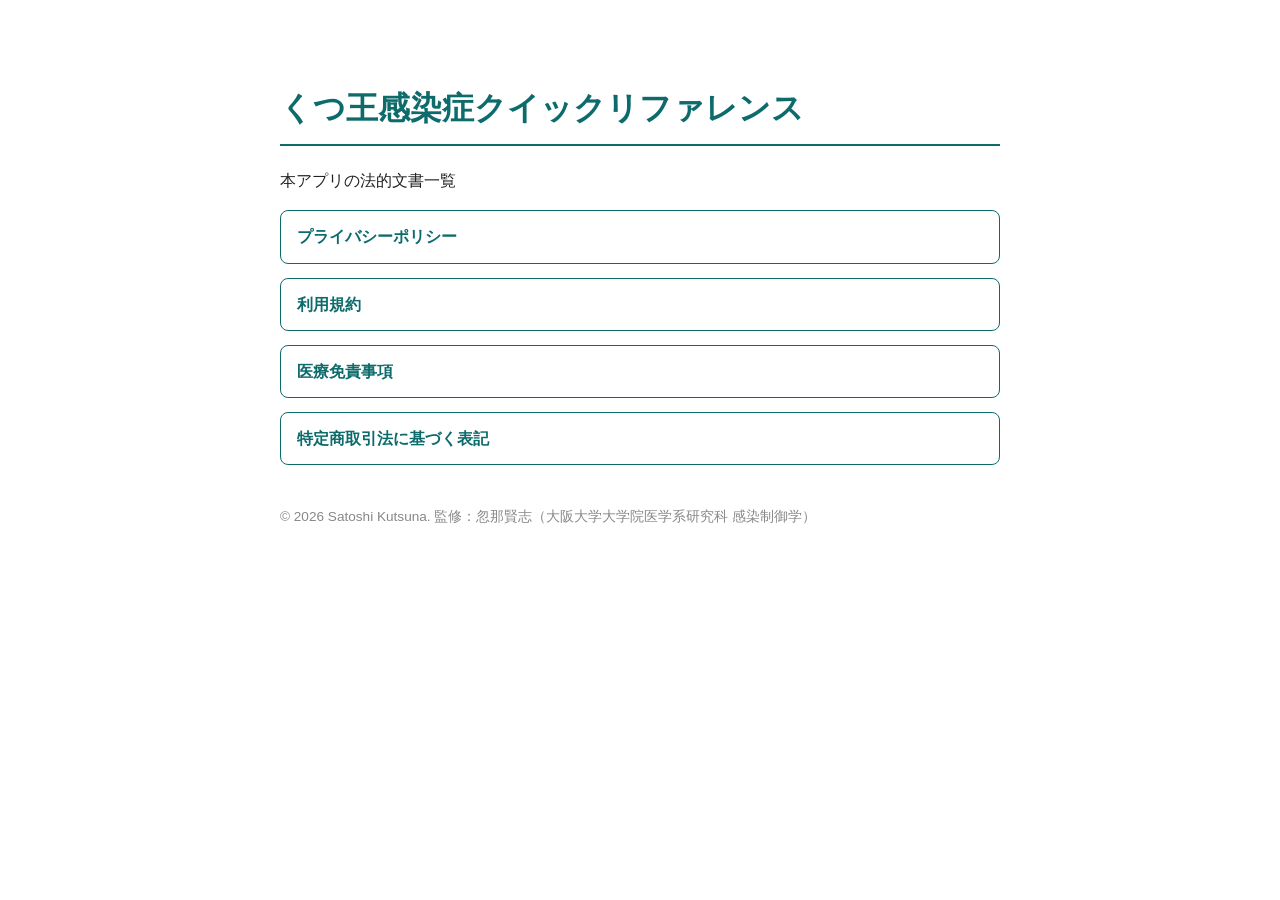
==== index.html @ 28e9388e "Move files to repository root" ====
<!DOCTYPE html>
<html lang="ja">
<head>
<meta charset="utf-8">
<meta name="viewport" content="width=device-width, initial-scale=1">
<title>くつ王感染症クイックリファレンス — 法的情報</title>
<style>
body { font-family: -apple-system, BlinkMacSystemFont, "Helvetica Neue", sans-serif; max-width: 720px; margin: 40px auto; padding: 20px; line-height: 1.7; color: #222; }
h1 { color: #0d6b6b; border-bottom: 2px solid #0d6b6b; padding-bottom: 8px; }
ul { padding: 0; list-style: none; }
li { margin: 14px 0; }
a { color: #0d6b6b; text-decoration: none; font-weight: 600; padding: 12px 16px; display: block; border: 1px solid #0d6b6b; border-radius: 8px; }
a:hover { background: #0d6b6b; color: #fff; }
.footer { margin-top: 40px; font-size: .85rem; color: #888; }
</style>
</head>
<body>
<h1>くつ王感染症クイックリファレンス</h1>
<p>本アプリの法的文書一覧</p>
<ul>
  <li><a href="legal/privacy.html">プライバシーポリシー</a></li>
  <li><a href="legal/terms.html">利用規約</a></li>
  <li><a href="legal/disclaimer.html">医療免責事項</a></li>
  <li><a href="legal/tokushou.html">特定商取引法に基づく表記</a></li>
</ul>
<div class="footer">
  © 2026 Satoshi Kutsuna. 監修：忽那賢志（大阪大学大学院医学系研究科 感染制御学）
</div>
</body>
</html>
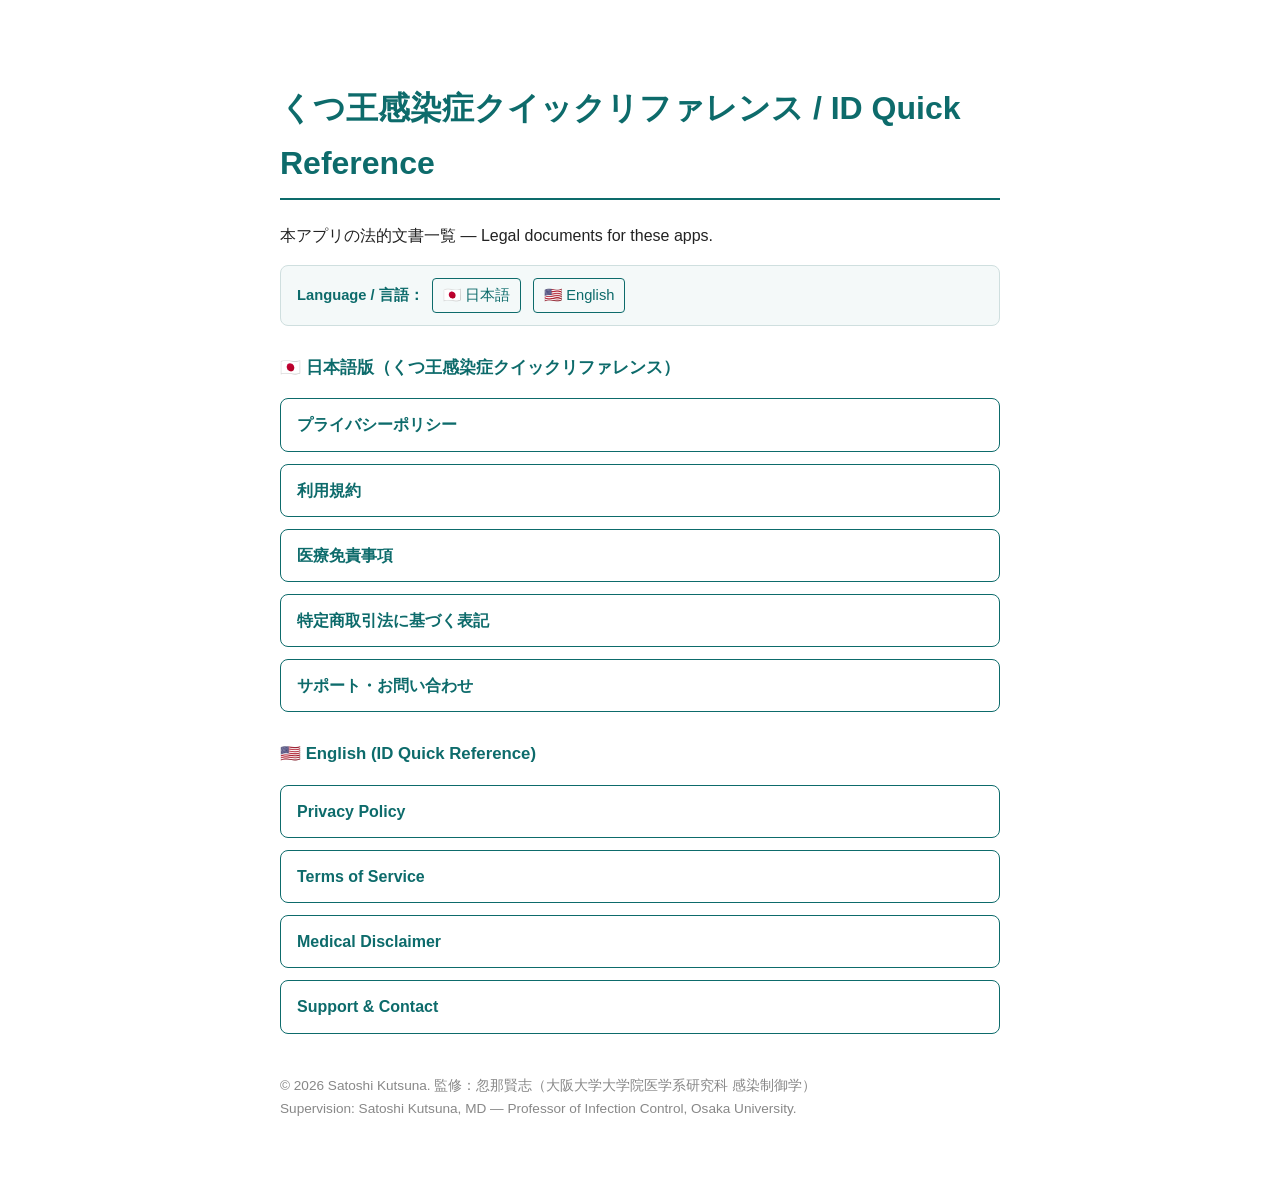
==== commit cc76564b: "Update index.html" ====
--- a/index.html
+++ b/index.html
@@ -1,30 +1,55 @@
+
 <!DOCTYPE html>
 <html lang="ja">
 <head>
 <meta charset="utf-8">
 <meta name="viewport" content="width=device-width, initial-scale=1">
-<title>くつ王感染症クイックリファレンス — 法的情報</title>
+<title>くつ王感染症クイックリファレンス / ID Quick Reference — Legal Information</title>
 <style>
 body { font-family: -apple-system, BlinkMacSystemFont, "Helvetica Neue", sans-serif; max-width: 720px; margin: 40px auto; padding: 20px; line-height: 1.7; color: #222; }
 h1 { color: #0d6b6b; border-bottom: 2px solid #0d6b6b; padding-bottom: 8px; }
+h2 { color: #0d6b6b; font-size: 1.05rem; margin: 28px 0 12px; }
 ul { padding: 0; list-style: none; }
-li { margin: 14px 0; }
-a { color: #0d6b6b; text-decoration: none; font-weight: 600; padding: 12px 16px; display: block; border: 1px solid #0d6b6b; border-radius: 8px; }
+li { margin: 12px 0; }
+a { color: #0d6b6b; text-decoration: none; font-weight: 600; padding: 12px 16px; display: block; border: 1px solid #0d6b6b; border-radius: 8px; transition: background 0.15s; }
 a:hover { background: #0d6b6b; color: #fff; }
+.lang-switch { background: #f4f9f9; border: 1px solid #cfdfdf; padding: 12px 16px; border-radius: 8px; margin: 16px 0 24px; font-size: 0.92rem; }
+.lang-switch strong { color: #0d6b6b; }
+.lang-switch a { display: inline-block; padding: 4px 10px; margin: 0 4px; border: 1px solid #0d6b6b; border-radius: 4px; font-weight: 500; }
 .footer { margin-top: 40px; font-size: .85rem; color: #888; }
 </style>
 </head>
 <body>
-<h1>くつ王感染症クイックリファレンス</h1>
-<p>本アプリの法的文書一覧</p>
+
+<h1>くつ王感染症クイックリファレンス / ID Quick Reference</h1>
+<p>本アプリの法的文書一覧 — Legal documents for these apps.</p>
+
+<div class="lang-switch">
+  <strong>Language / 言語：</strong>
+  <a href="#jp">🇯🇵 日本語</a>
+  <a href="#en">🇺🇸 English</a>
+</div>
+
+<h2 id="jp">🇯🇵 日本語版（くつ王感染症クイックリファレンス）</h2>
 <ul>
   <li><a href="legal/privacy.html">プライバシーポリシー</a></li>
   <li><a href="legal/terms.html">利用規約</a></li>
   <li><a href="legal/disclaimer.html">医療免責事項</a></li>
   <li><a href="legal/tokushou.html">特定商取引法に基づく表記</a></li>
+  <li><a href="legal/support.html">サポート・お問い合わせ</a></li>
 </ul>
+
+<h2 id="en">🇺🇸 English (ID Quick Reference)</h2>
+<ul>
+  <li><a href="en/legal/privacy.html">Privacy Policy</a></li>
+  <li><a href="en/legal/terms.html">Terms of Service</a></li>
+  <li><a href="en/legal/disclaimer.html">Medical Disclaimer</a></li>
+  <li><a href="en/legal/support.html">Support & Contact</a></li>
+</ul>
+
 <div class="footer">
-  © 2026 Satoshi Kutsuna. 監修：忽那賢志（大阪大学大学院医学系研究科 感染制御学）
+  © 2026 Satoshi Kutsuna. 監修：忽那賢志（大阪大学大学院医学系研究科 感染制御学）<br>
+  Supervision: Satoshi Kutsuna, MD — Professor of Infection Control, Osaka University.
 </div>
 </body>
 </html>
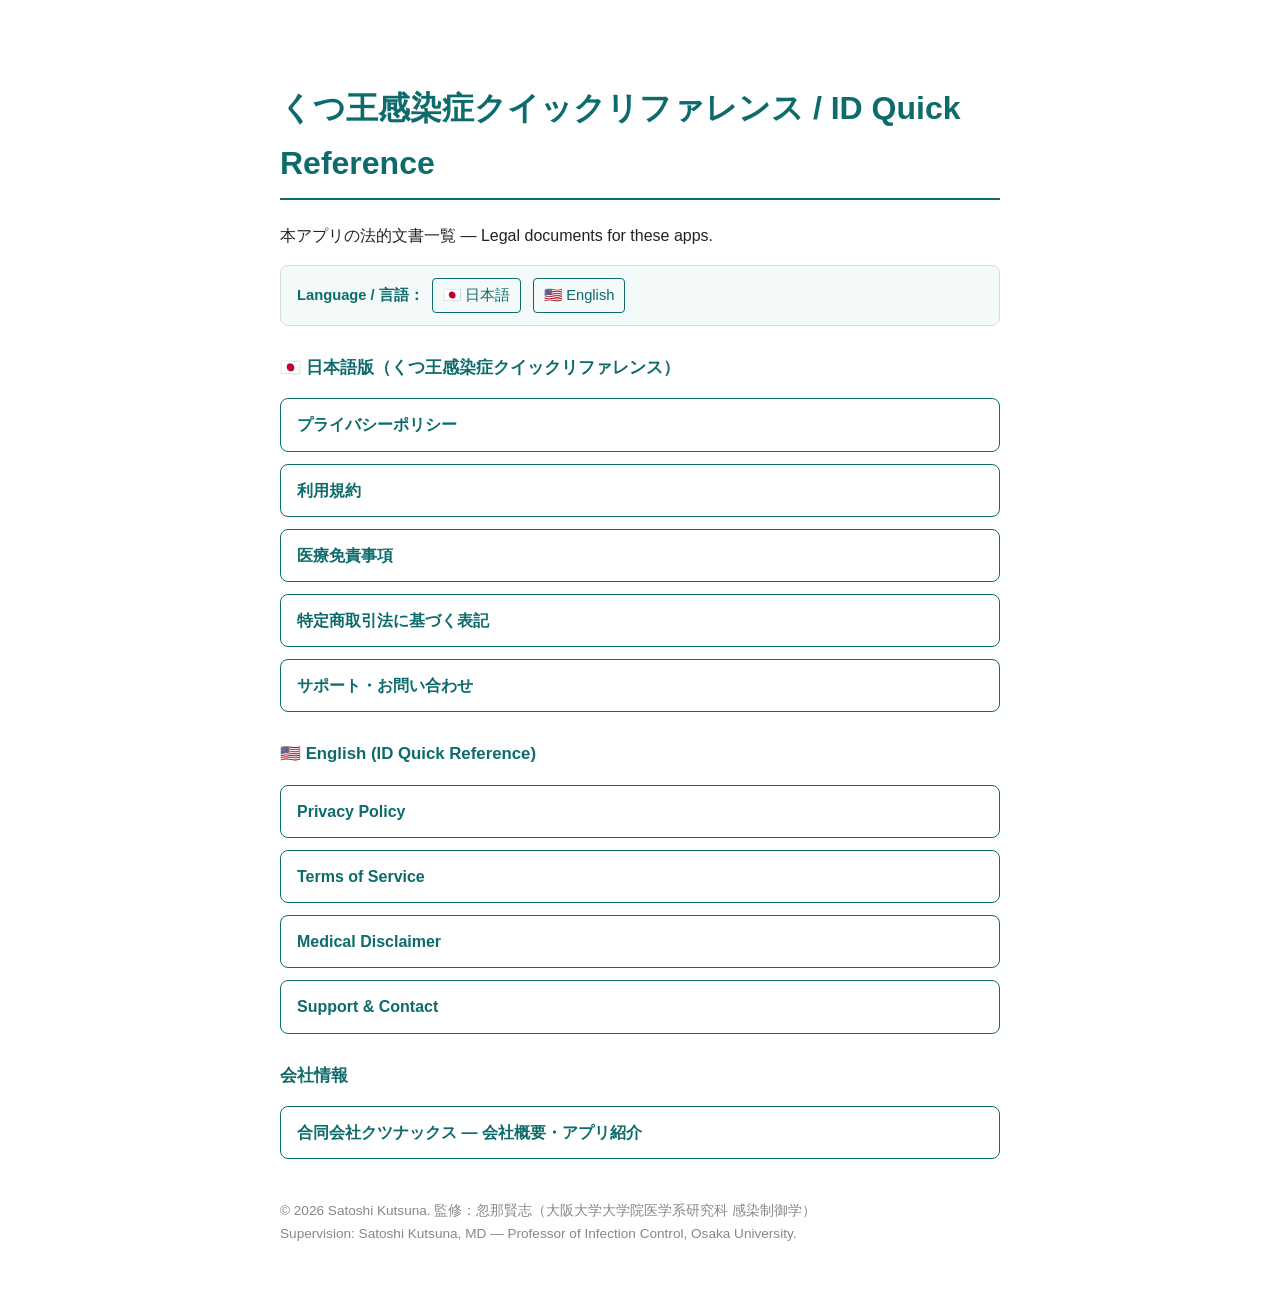
==== commit d31013eb: "Add KUTSU NAX company page and public contact information" ====
--- a/index.html
+++ b/index.html
@@ -1,4 +1,3 @@
-
 <!DOCTYPE html>
 <html lang="ja">
 <head>
@@ -47,6 +46,11 @@
   <li><a href="en/legal/support.html">Support & Contact</a></li>
 </ul>
 
+<h2>会社情報</h2>
+<ul>
+  <li><a href="company/">合同会社クツナックス — 会社概要・アプリ紹介</a></li>
+</ul>
+
 <div class="footer">
   © 2026 Satoshi Kutsuna. 監修：忽那賢志（大阪大学大学院医学系研究科 感染制御学）<br>
   Supervision: Satoshi Kutsuna, MD — Professor of Infection Control, Osaka University.
